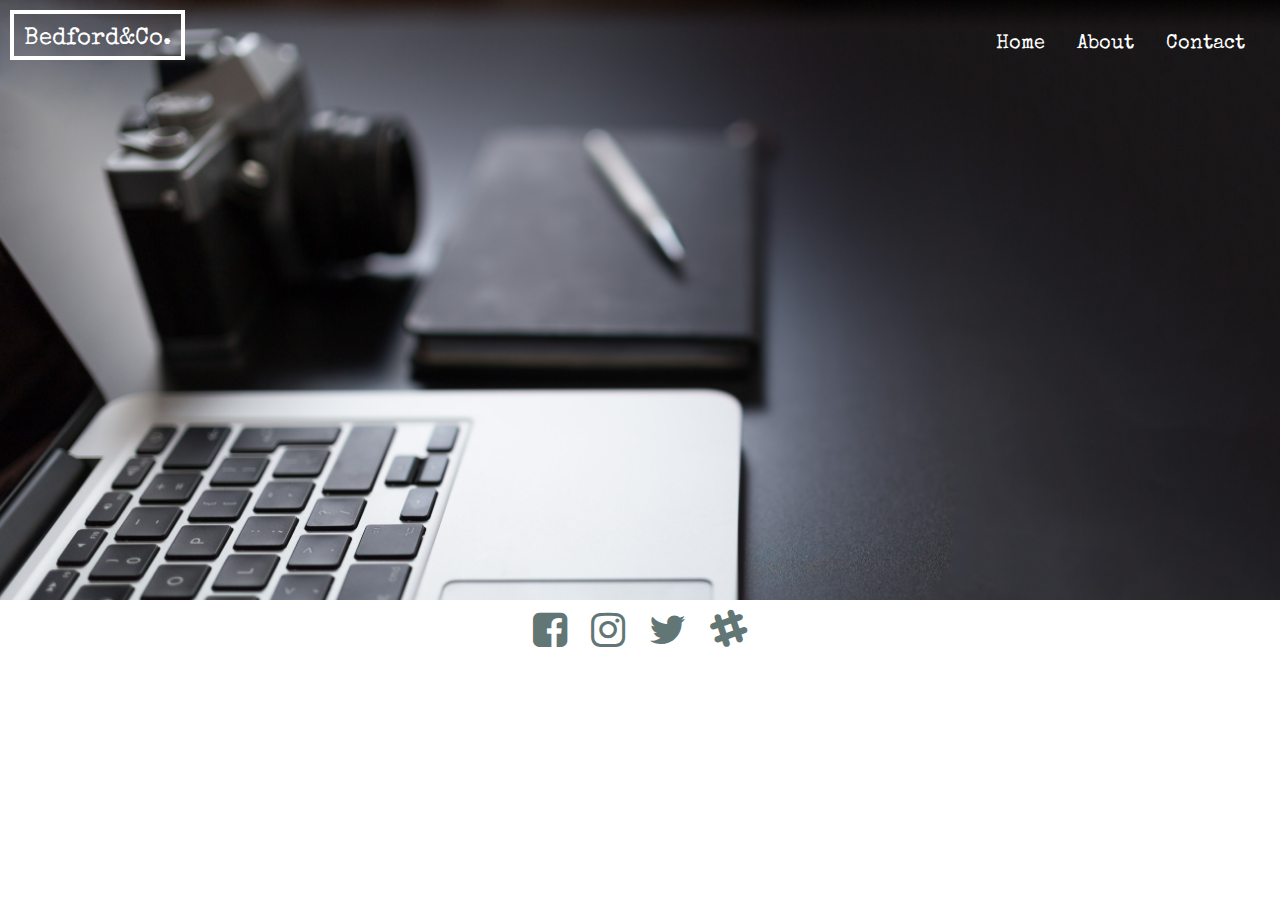
==== about.html @ 4692822c "more building of homepage and about page" ====
<html lang="en">
  <head>
    <meta charset="UTF-8">
    <meta name="viewport" content="width=device-width, initial-scale=1.0">
    <meta http-equiv="X-UA-Compatible" content="ie=edge">
    <title>Bedfordandco</title>
    <link rel="stylesheet" href="css/bootstrap.min.css">
    <link rel="stylesheet" href="css/font-awesome.min.css">
    <link rel="stylesheet" href="css/about.css">
    <link rel="stylesheet" href="css/style.css">
  </head>
  <body>
    <!-- nav section begins -->
    <a class="navbar-brand white-text special-elite" href="index.html" id="brand">Bedford&Co.</a>
    <ul class="nav nav-pills navbar-right special-elite">
      <li role="presentation"><a href="index.html">Home</a></li>
      <!-- <li role="presentation"><a href="#">Portfolio</a></li> -->
      <li role="presentation"><a href="#">About</a></li>
      <li role="presentation"><a href="#">Contact</a></li>
    </ul>
    <!-- nav section ends -->
    <!-- hero section begins -->
    <div class="container-fluid" id="mac-pic">
      <div class="col-sm-12 text-center" id="typewriter-wrapper">
        <h1 class="white-text special-elite" id="typewriter"></h1>
      </div>
    </div>
    <!-- hero section ends -->

    <!-- footer section begins -->
    <div class="row text-center">
      <!-- font awesome icons section begins -->
      <a target="_blank" href="https://www.facebook.com/"><i class="fa fa-facebook-square icon" aria-hidden="true"></i></a>
      <a target="_blank" href="https://www.instagram.com/?hl=en"><i class="fa fa-instagram icon" aria-hidden="true"></i></a>
      <a target="_blank" href="https://twitter.com/?lang=en"><i class="fa fa-twitter icon" aria-hidden="true"></i></a>
      <a target="_blank" href="https://slack.com/"><i class="fa fa-slack icon" aria-hidden="true"></i></a>
      <!-- font awesome icons section ends -->
    </div>
    <!-- footer section ends -->

    <!-- javascript	 -->
    <script src="https://ajax.googleapis.com/ajax/libs/jquery/1.11.3/jquery.min.js"></script>
    <script src="js/bootstrap.min.js"></script>
  </body>
</html>
---- css/about.css ----
/*==============ABOUT HERO================*/

#mac-pic {
  background-image: url('../img/mac-pic.jpg');
  height: 600px;
  background-attachment: fixed;
  background-size: cover;
}
---- css/style.css ----
/*===============FONTS===============*/
@import url('https://fonts.googleapis.com/css?family=Special+Elite');

@import url('https://fonts.googleapis.com/css?family=Alegreya');

/*===========UNIVERSALS============*/

.white-text {
  color: #fff;
}

.grey-text {
  color: #627676
}

.special-elite {
  font-family: 'Special Elite', cursive;
}

.alegreya {
  font-family: 'Alegreya', serif;
}

.nav {
  margin: 20px;
}

.thumbnail-gutter {
  margin-right: 80px;
}

.thumbnail {
  width: 300px;
}
/*===========NAVBAR===============*/

a {
    color: #fff;
    text-decoration: none;
}

.nav>li>a:focus, .nav>li>a:hover {
  background-color: rgba(0, 0, 0, .5)
}

a:focus, a:hover {
  color: #fff;
}

#brand {
  float: left;
  height: 50px;
  padding: 10px;
  margin: 10px;
  font-size: 24px;
  line-height: 30px;
  text-decoration: none;
  border: solid 4px #fff;
}

#brand:hover {
  color: #fff;
  background-color: rgba(0, 0, 0, .5)
}

ul>li {
  font-size: 20px;
}

/*===============HERO================*/

#workspace {
  background-image: url('../img/workspace.jpg');
  height: 600px;
  background-attachment: fixed;
  background-size: cover;
}

#typewriter-wrapper {
  margin-top: 200px;
}

#typewriter {
  font-size: 50px;
  overflow: hidden;
  border-right: 5px solid #fff;
  white-space: nowrap;
  margin: 0 auto;
  letter-spacing: 5px;
  animation:
    typing 4.5s steps(50, end),
    blink-caret .75s step-end infinite;
  width: 565px;
}

@keyframes typing {
  from { width: 0 }
  to { width: 565px }
}

@keyframes blink-caret {
  from, to { border-color: transparent }
  50% { border-color: #fff; }
  }

@media screen and (max-width: 624px) {
  h1#typewriter  {
    font-size: 28px;
    width: 370px;
  }
    @keyframes typing {
      from { width: 0 }
      to { width: 370px }
    }
  }

/*===========PORTFOLIO SECTION===========*/

#portfolio {
  background-color: #fff;
  height: 600px;
}

#thumbnail-wrapper {
  margin: 200px 150px 100px 90px;
}

/*==============FOOTER===================*/

.icon {
  color: #627676;
  font-size: 40px;
  margin: 10px;
}
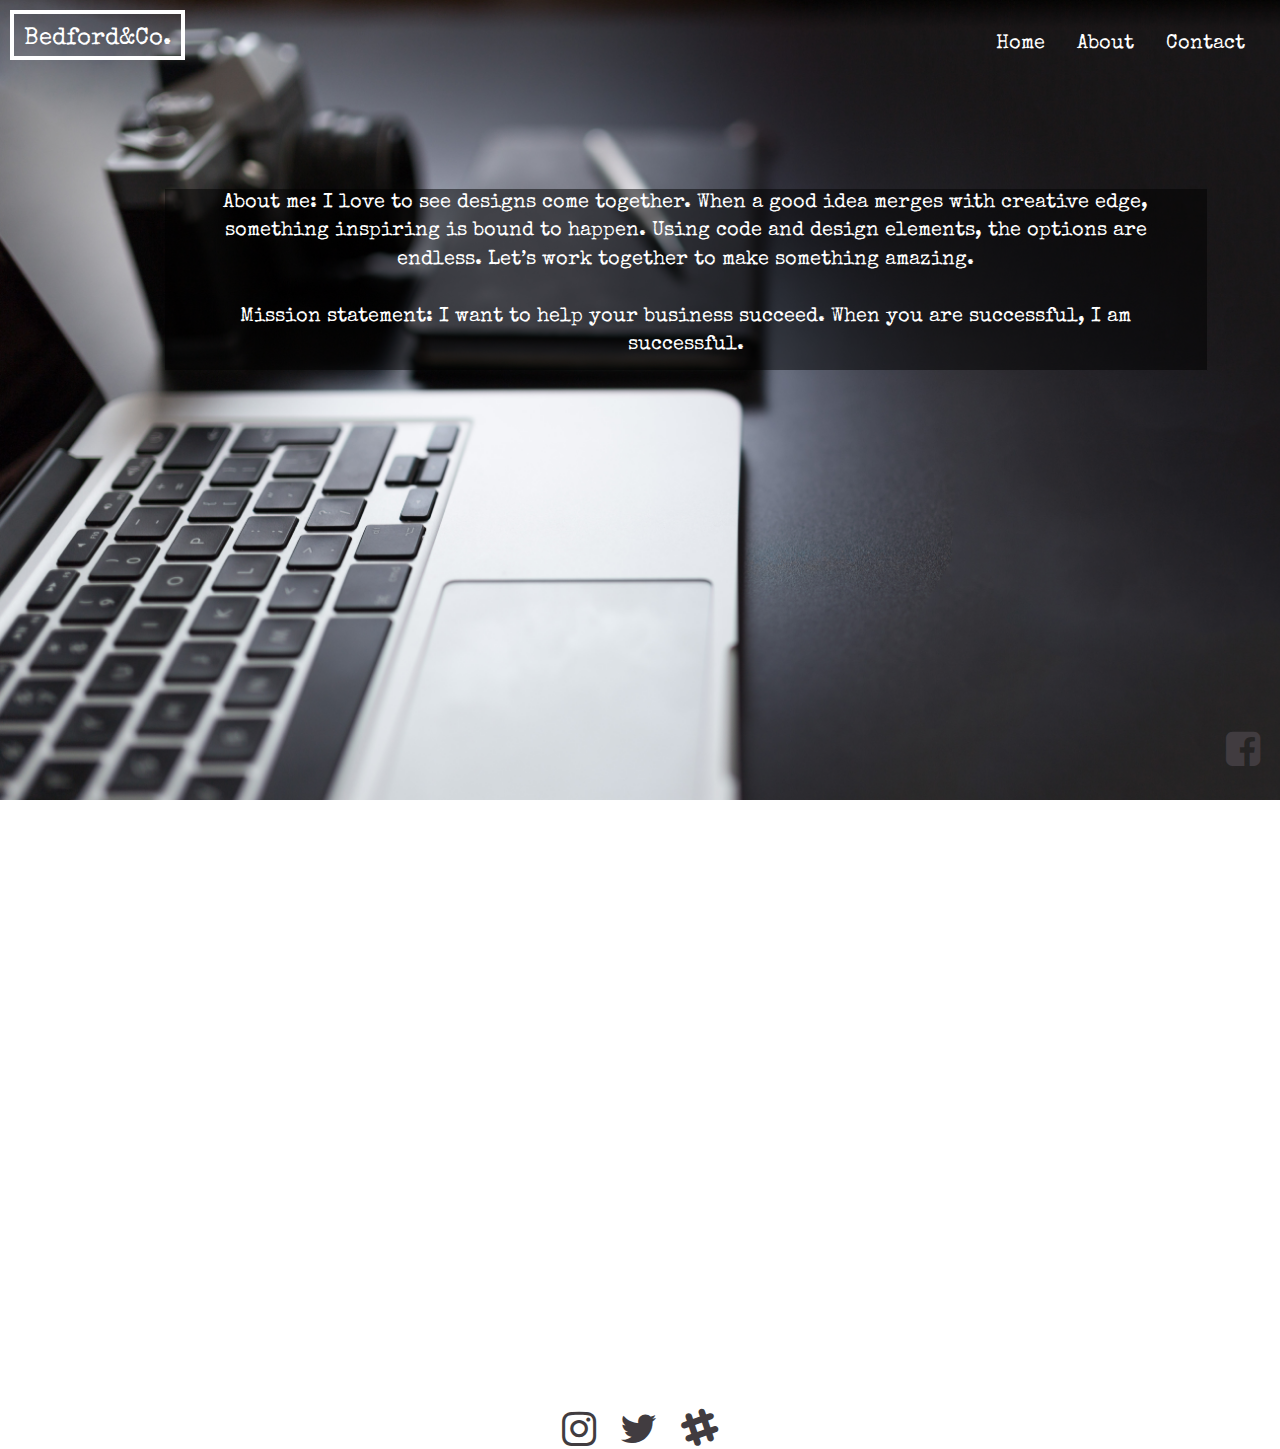
==== commit c487433a: "udpated changes to homepage and about page" ====
--- a/about.html
+++ b/about.html
@@ -14,29 +14,29 @@
     <a class="navbar-brand white-text special-elite" href="index.html" id="brand">Bedford&Co.</a>
     <ul class="nav nav-pills navbar-right special-elite">
       <li role="presentation"><a href="index.html">Home</a></li>
-      <!-- <li role="presentation"><a href="#">Portfolio</a></li> -->
-      <li role="presentation"><a href="#">About</a></li>
-      <li role="presentation"><a href="#">Contact</a></li>
+      <li role="presentation"><a href="about.html">About</a></li>
+      <li role="presentation"><a href="contact.html">Contact</a></li>
     </ul>
     <!-- nav section ends -->
     <!-- hero section begins -->
     <div class="container-fluid" id="mac-pic">
-      <div class="col-sm-12 text-center" id="typewriter-wrapper">
-        <h1 class="white-text special-elite" id="typewriter"></h1>
+      <div class="col-sm-10 text-center" id="about-paragraph-wrapper">
+        <p class="white-text special-elite" id="about-paragraph">About me: I love to see designs come together. When a good idea merges with creative edge, something inspiring is bound to happen. Using code and design elements, the options are endless. Let’s work together to make something amazing. <br />
+        <br /> Mission statement: I want to help your business succeed. When you are successful, I am successful.
+        </p>
       </div>
+      <!-- footer section begins -->
+      <div class="row text-center">
+        <!-- font awesome icons section begins -->
+        <a target="_blank" href="https://www.facebook.com/"><i class="fa fa-facebook-square about-icon" aria-hidden="true"></i></a>
+        <a target="_blank" href="https://www.instagram.com/?hl=en"><i class="fa fa-instagram about-icon" aria-hidden="true"></i></a>
+        <a target="_blank" href="https://twitter.com/?lang=en"><i class="fa fa-twitter about-icon" aria-hidden="true"></i></a>
+        <a target="_blank" href="https://slack.com/"><i class="fa fa-slack about-icon" aria-hidden="true"></i></a>
+        <!-- font awesome icons section ends -->
+      </div>
+      <!-- footer section ends -->
     </div>
     <!-- hero section ends -->
-
-    <!-- footer section begins -->
-    <div class="row text-center">
-      <!-- font awesome icons section begins -->
-      <a target="_blank" href="https://www.facebook.com/"><i class="fa fa-facebook-square icon" aria-hidden="true"></i></a>
-      <a target="_blank" href="https://www.instagram.com/?hl=en"><i class="fa fa-instagram icon" aria-hidden="true"></i></a>
-      <a target="_blank" href="https://twitter.com/?lang=en"><i class="fa fa-twitter icon" aria-hidden="true"></i></a>
-      <a target="_blank" href="https://slack.com/"><i class="fa fa-slack icon" aria-hidden="true"></i></a>
-      <!-- font awesome icons section ends -->
-    </div>
-    <!-- footer section ends -->
 
     <!-- javascript	 -->
     <script src="https://ajax.googleapis.com/ajax/libs/jquery/1.11.3/jquery.min.js"></script>
--- a/css/about.css
+++ b/css/about.css
@@ -2,7 +2,25 @@
 
 #mac-pic {
   background-image: url('../img/mac-pic.jpg');
-  height: 600px;
+  height: 800px;
   background-attachment: fixed;
   background-size: cover;
 }
+
+.about-icon {
+  color: #413C40;
+  font-size: 40px;
+  margin-top: 50%;
+  margin-left: 10px;
+  margin-right: 10px;
+}
+
+#about-paragraph-wrapper {
+  background-color: rgba(0, 0, 0, 0.5);
+  margin-top: 100px;
+  margin-left: 150px;
+}
+
+#about-paragraph {
+  font-size: 20px;
+}
--- a/css/style.css
+++ b/css/style.css
@@ -40,7 +40,7 @@
 }
 
 .nav>li>a:focus, .nav>li>a:hover {
-  background-color: rgba(0, 0, 0, .5)
+  background-color: rgba(255, 255, 255, .5)
 }
 
 a:focus, a:hover {
@@ -121,8 +121,12 @@
   height: 600px;
 }
 
+#text-wrapper {
+  margin-top: 100px;
+}
+
 #thumbnail-wrapper {
-  margin: 200px 150px 100px 90px;
+  margin: 70px 150px 100px 90px;
 }
 
 /*==============FOOTER===================*/
